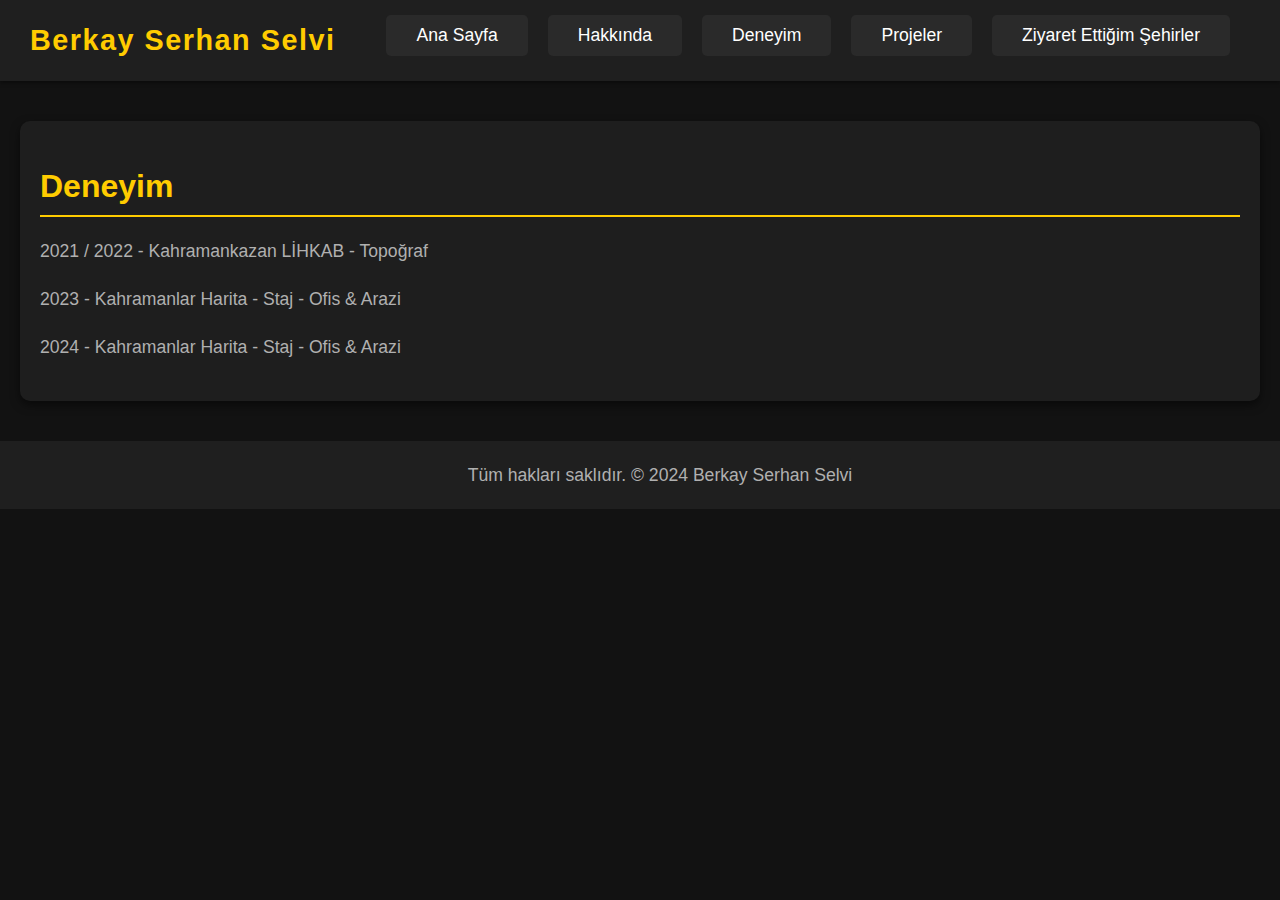
==== deneyim.html @ 1465f0ee "Add files via upload" ====
<!DOCTYPE html>
<html lang="tr">
<head>
    <meta charset="UTF-8">
    <meta name="viewport" content="width=device-width, initial-scale=1.0">
    <title>Berkay Serhan Selvi - Deneyim</title>
    <link rel="stylesheet" href="style.css">
</head>
<body>
    <nav>
        <h1>Berkay Serhan Selvi</h1>
        <ul>
            <li><a href="index.html">Ana Sayfa</a></li>
            <li><a href="hakkinda.html">Hakkında</a></li>
            <li><a href="deneyim.html">Deneyim</a></li>
            <li><a href="projeler.html">Projeler</a></li>
            <li><a href="sehirler.html">Ziyaret Ettiğim Şehirler</a></li>
        </ul>
    </nav>
    <main>
        <h2>Deneyim</h2>
        <p>2021 / 2022 - Kahramankazan LİHKAB - Topoğraf</p>        
        <p>2023 - Kahramanlar Harita - Staj - Ofis & Arazi</p>
        <p>2024 - Kahramanlar Harita - Staj - Ofis & Arazi</p>
    </main>
    <footer>
        <p>Tüm hakları saklıdır. © 2024 Berkay Serhan Selvi</p>
    </footer>
</body>
</html>
---- style.css ----
/* Genel ayarlar */
body {
    font-family: 'Montserrat', sans-serif;
    background-color: #121212;
    color: #e0e0e0;
    margin: 0;
    padding: 0;
}

/* Navigasyon Çubuğu */
nav {
    background-color: #1f1f1f;
    color: #ffffff;
    padding: 15px 30px;
    display: flex;
    justify-content: space-between;
    align-items: center;
    box-shadow: 0 2px 4px rgba(0, 0, 0, 0.4);
}

nav h1 {
    font-size: 1.8em;
    margin: 0;
    letter-spacing: 1.5px;
    color: #ffcc00;
}

nav ul {
    list-style: none;
    display: flex;
    margin: 0;
    padding: 0;
}

nav ul li {
    margin-right: 20px;
}

nav ul li a {
    color: #ffffff;
    text-decoration: none;
    padding: 10px 15px;
    transition: background-color 0.3s ease, color 0.3s ease;
    border-radius: 5px;
}

nav ul li a:hover {
    background-color: #ffcc00;
    color: #121212;
}

/* Ana İçerik */
main {
    max-width: 1200px;
    margin: 40px auto;
    padding: 20px;
    background-color: #1e1e1e;
    border-radius: 10px;
    box-shadow: 0 4px 10px rgba(0, 0, 0, 0.5);
}

/* Başlıklar */
h2 {
    color: #ffcc00;
    border-bottom: 2px solid #ffcc00;
    padding-bottom: 10px;
    font-size: 2em;
    margin-bottom: 20px;
}

/* Paragraflar */
p {
    font-size: 1.1em;
    line-height: 1.6;
    margin-bottom: 20px;
    color: #b0b0b0;
}

/* Profil resmi */
.profile-picture {
    width: 180px;
    height: 180px;
    border-radius: 50%;
    object-fit: cover;
    margin-bottom: 20px;
    display: block;
    margin-left: auto;
    margin-right: auto;
    box-shadow: 0 4px 6px rgba(0, 0, 0, 0.2);
}

/* Yetenekler listesi */
ul {
    list-style-type: none;
    padding: 0;
}

ul li {
    background-color: #2a2a2a;
    margin-bottom: 10px;
    padding: 10px 15px;
    border-radius: 5px;
    font-size: 1.1em;
    color: #b0b0b0;
}

ul li:hover {
    background-color: #ffcc00;
    color: #121212;
}

/* Butonlar */
button {
    background-color: #ffcc00;
    color: #121212;
    border: none;
    padding: 12px 20px;
    border-radius: 5px;
    cursor: pointer;
    transition: background-color 0.3s ease;
}

button:hover {
    background-color: #e6b800;
}

/* Footer */
footer {
    background-color: #1f1f1f;
    color: #e0e0e0;
    text-align: center;
    padding: 20px;
    position: relative;
    bottom: 0;
    width: 100%;
}

footer p {
    margin: 0;
}

/* Harita için */
.map {
    width: 100%;
    height: 500px;
    margin-top: 40px;
    border: 2px solid #ddd;
    border-radius: 10px;
    box-shadow: 0 4px 8px rgba(0, 0, 0, 0.2);
}

/* Responsive ayarları */
@media (max-width: 768px) {
    nav ul {
        flex-direction: column;
        text-align: center;
    }
    nav ul li {
        margin: 10px 0;
    }
    main {
        padding: 20px;
    }
}



.profile-picture {
    width: 600px;
    height: 600px;
    border-radius: 50%;
    object-fit: cover;
    margin-bottom: 20px;
    display: block;
    margin-left: auto;
    margin-right: auto;
    box-shadow: 0 4px 8px rgba(0, 0, 0, 0.1);
}
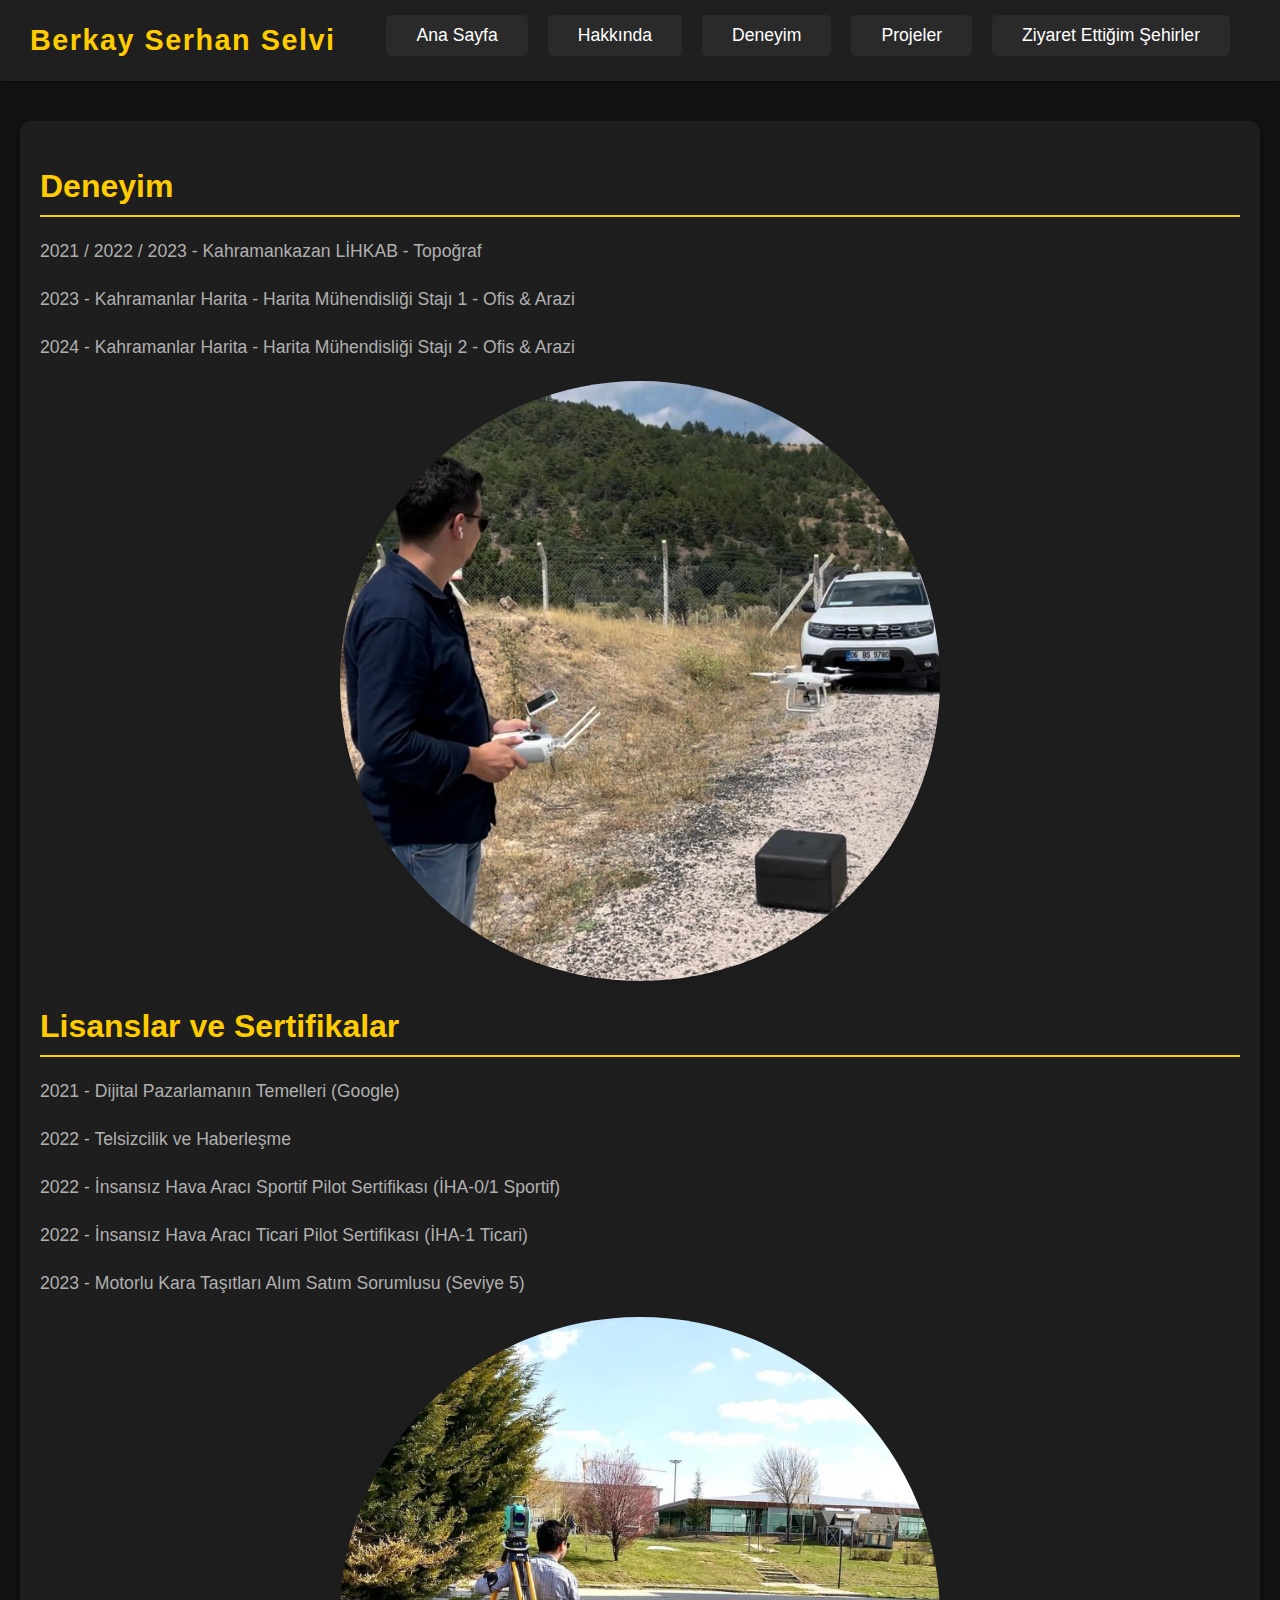
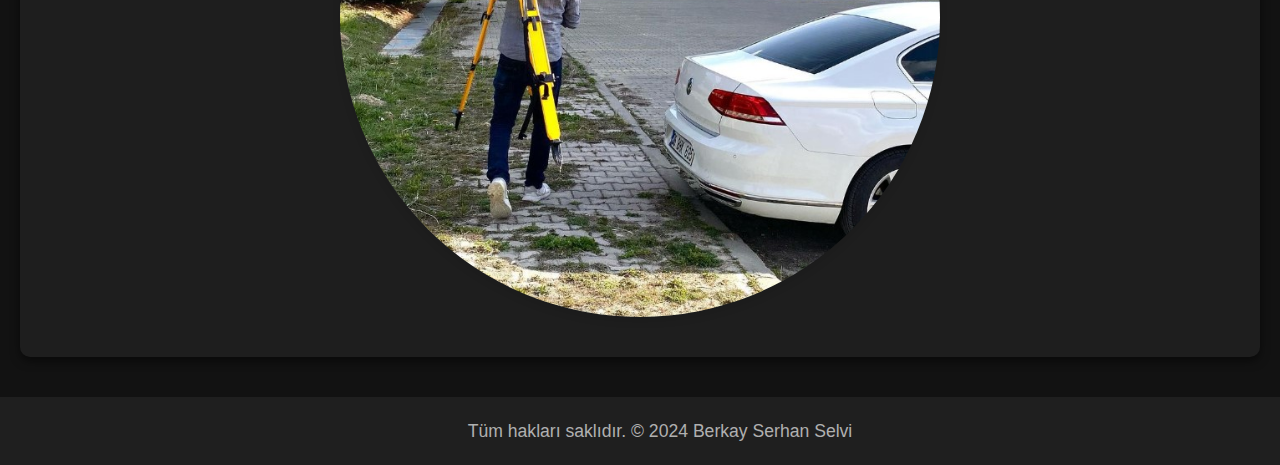
==== commit 3b00203e: "Add files via upload" ====
--- a/deneyim.html
+++ b/deneyim.html
@@ -19,9 +19,20 @@
     </nav>
     <main>
         <h2>Deneyim</h2>
-        <p>2021 / 2022 - Kahramankazan LİHKAB - Topoğraf</p>        
-        <p>2023 - Kahramanlar Harita - Staj - Ofis & Arazi</p>
-        <p>2024 - Kahramanlar Harita - Staj - Ofis & Arazi</p>
+        <p>2021 / 2022 / 2023 - Kahramankazan LİHKAB - Topoğraf</p>        
+        <p>2023 - Kahramanlar Harita - Harita Mühendisliği Stajı 1 - Ofis & Arazi</p>
+        <p>2024 - Kahramanlar Harita - Harita Mühendisliği Stajı 2 - Ofis & Arazi</p>
+        <img src="berkay3.jpeg" alt="Berkay'ın Fotoğrafı" class="profile-picture">
+
+
+        <h2>Lisanslar ve Sertifikalar</h2>
+        <p>2021 - Dijital Pazarlamanın Temelleri (Google)</p> 
+        <p>2022 - Telsizcilik ve Haberleşme</p> 
+        <p>2022 - İnsansız Hava Aracı Sportif Pilot Sertifikası (İHA-0/1 Sportif)</p> 
+        <p>2022 - İnsansız Hava Aracı Ticari Pilot Sertifikası (İHA-1 Ticari)</p> 
+        <p>2023 - Motorlu Kara Taşıtları Alım Satım Sorumlusu (Seviye 5)</p> 
+        <img src="berkay4.jpeg" alt="Berkay'ın Fotoğrafı" class="profile-picture">
+
     </main>
     <footer>
         <p>Tüm hakları saklıdır. © 2024 Berkay Serhan Selvi</p>
--- a/style.css
+++ b/style.css
@@ -1,4 +1,3 @@
-/* Genel ayarlar */
 body {
     font-family: 'Montserrat', sans-serif;
     background-color: #121212;
@@ -7,7 +6,6 @@
     padding: 0;
 }
 
-/* Navigasyon Çubuğu */
 nav {
     background-color: #1f1f1f;
     color: #ffffff;
@@ -49,7 +47,6 @@
     color: #121212;
 }
 
-/* Ana İçerik */
 main {
     max-width: 1200px;
     margin: 40px auto;
@@ -59,7 +56,6 @@
     box-shadow: 0 4px 10px rgba(0, 0, 0, 0.5);
 }
 
-/* Başlıklar */
 h2 {
     color: #ffcc00;
     border-bottom: 2px solid #ffcc00;
@@ -68,7 +64,6 @@
     margin-bottom: 20px;
 }
 
-/* Paragraflar */
 p {
     font-size: 1.1em;
     line-height: 1.6;
@@ -76,7 +71,6 @@
     color: #b0b0b0;
 }
 
-/* Profil resmi */
 .profile-picture {
     width: 180px;
     height: 180px;
@@ -89,7 +83,6 @@
     box-shadow: 0 4px 6px rgba(0, 0, 0, 0.2);
 }
 
-/* Yetenekler listesi */
 ul {
     list-style-type: none;
     padding: 0;
@@ -109,7 +102,6 @@
     color: #121212;
 }
 
-/* Butonlar */
 button {
     background-color: #ffcc00;
     color: #121212;
@@ -124,7 +116,6 @@
     background-color: #e6b800;
 }
 
-/* Footer */
 footer {
     background-color: #1f1f1f;
     color: #e0e0e0;
@@ -139,7 +130,6 @@
     margin: 0;
 }
 
-/* Harita için */
 .map {
     width: 100%;
     height: 500px;
@@ -149,7 +139,6 @@
     box-shadow: 0 4px 8px rgba(0, 0, 0, 0.2);
 }
 
-/* Responsive ayarları */
 @media (max-width: 768px) {
     nav ul {
         flex-direction: column;
